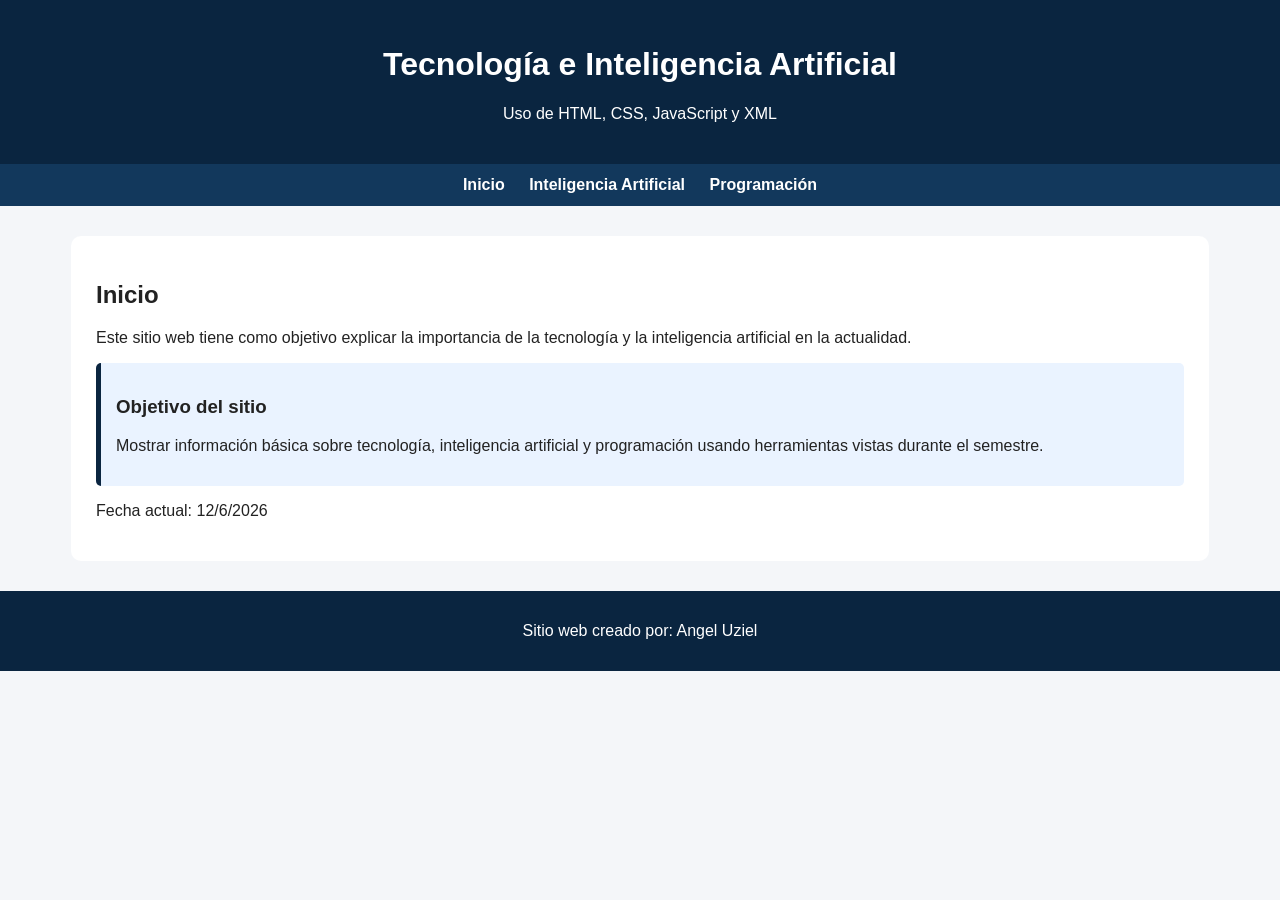
==== index.html @ b0e06235 "Primer avance" ====
<!DOCTYPE html>
<html lang="es">
<head>
    <meta charset="UTF-8">
    <title>Inicio - Tecnología e IA</title>
    <link rel="stylesheet" href="style.css">
    <script src="script.js"></script>
</head>
<body onload="mostrarFecha()">

<header>
    <h1>Tecnología e Inteligencia Artificial</h1>
    <p>Uso de HTML, CSS, JavaScript y XML</p>
</header>

<nav>
    <a href="index.html">Inicio</a>
    <a href="ia.html">Inteligencia Artificial</a>
    <a href="programacion.html">Programación</a>
</nav>

<main>
    <h2>Inicio</h2>

    <p>
        Este sitio web tiene como objetivo explicar la importancia de la tecnología
        y la inteligencia artificial en la actualidad.
    </p>

    <div class="card">
        <h3>Objetivo del sitio</h3>
        <p>
            Mostrar información básica sobre tecnología, inteligencia artificial
            y programación usando herramientas vistas durante el semestre.
        </p>
    </div>

    <p id="fecha"></p>
</main>

<footer>
    <p>Sitio web creado por: Angel Uziel</p>
</footer>

</body>
</html>
---- style.css ----
body {
    margin: 0;
    font-family: Arial, sans-serif;
    background-color: #f4f6f9;
    color: #222;
}

header {
    background-color: #0a2540;
    color: white;
    text-align: center;
    padding: 25px;
}

nav {
    background-color: #12385c;
    text-align: center;
    padding: 12px;
}

nav a {
    color: white;
    text-decoration: none;
    margin: 10px;
    font-weight: bold;
}

nav a:hover {
    color: #00d4ff;
}

main {
    width: 85%;
    margin: 30px auto;
    background-color: white;
    padding: 25px;
    border-radius: 10px;
}

.card {
    background-color: #eaf3ff;
    padding: 15px;
    margin: 15px 0;
    border-left: 5px solid #0a2540;
    border-radius: 5px;
}

button {
    background-color: #0a2540;
    color: white;
    border: none;
    padding: 10px 15px;
    cursor: pointer;
    border-radius: 5px;
}

button:hover {
    background-color: #0066aa;
}

footer {
    background-color: #0a2540;
    color: white;
    text-align: center;
    padding: 15px;
    margin-top: 30px;
}
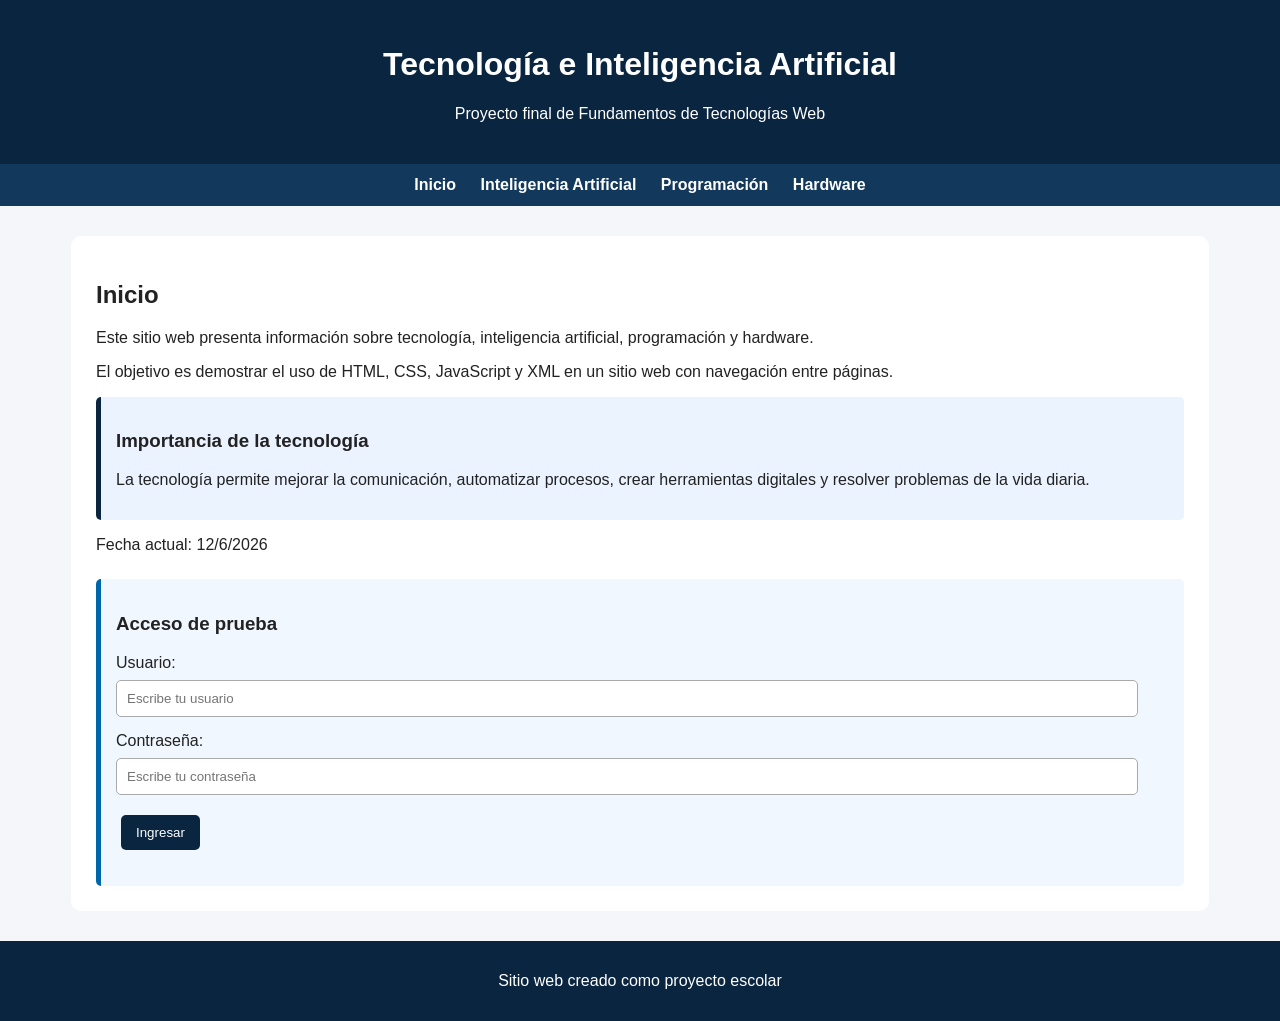
==== commit 20b31267: "Agregadas páginas de hardware y mejoras" ====
--- a/index.html
+++ b/index.html
@@ -10,36 +10,58 @@
 
 <header>
     <h1>Tecnología e Inteligencia Artificial</h1>
-    <p>Uso de HTML, CSS, JavaScript y XML</p>
+    <p>Proyecto final de Fundamentos de Tecnologías Web</p>
 </header>
 
 <nav>
     <a href="index.html">Inicio</a>
     <a href="ia.html">Inteligencia Artificial</a>
     <a href="programacion.html">Programación</a>
+    <a href="hardware.html">Hardware</a>
 </nav>
 
 <main>
-    <h2>Inicio</h2>
+    <article>
+        <h2>Inicio</h2>
 
-    <p>
-        Este sitio web tiene como objetivo explicar la importancia de la tecnología
-        y la inteligencia artificial en la actualidad.
-    </p>
+        <p>
+            Este sitio web presenta información sobre tecnología, inteligencia artificial,
+            programación y hardware.
+        </p>
 
-    <div class="card">
-        <h3>Objetivo del sitio</h3>
         <p>
-            Mostrar información básica sobre tecnología, inteligencia artificial
-            y programación usando herramientas vistas durante el semestre.
+            El objetivo es demostrar el uso de HTML, CSS, JavaScript y XML en un sitio web
+            con navegación entre páginas.
         </p>
-    </div>
 
-    <p id="fecha"></p>
+        <div class="card">
+            <h3>Importancia de la tecnología</h3>
+            <p>
+                La tecnología permite mejorar la comunicación, automatizar procesos,
+                crear herramientas digitales y resolver problemas de la vida diaria.
+            </p>
+        </div>
+
+        <p id="fecha"></p>
+    </article>
+
+    <aside>
+        <h3>Acceso de prueba</h3>
+
+        <label for="usuario">Usuario:</label>
+        <input type="text" id="usuario" placeholder="Escribe tu usuario">
+
+        <label for="password">Contraseña:</label>
+        <input type="password" id="password" placeholder="Escribe tu contraseña">
+
+        <button onclick="validarUsuario()">Ingresar</button>
+
+        <p id="mensajeLogin"></p>
+    </aside>
 </main>
 
 <footer>
-    <p>Sitio web creado por: Angel Uziel</p>
+    <p>Sitio web creado como proyecto escolar</p>
 </footer>
 
 </body>
--- a/style.css
+++ b/style.css
@@ -37,6 +37,17 @@
     border-radius: 10px;
 }
 
+article {
+    margin-bottom: 25px;
+}
+
+aside {
+    background-color: #f0f7ff;
+    padding: 15px;
+    border-left: 5px solid #0066aa;
+    border-radius: 5px;
+}
+
 .card {
     background-color: #eaf3ff;
     padding: 15px;
@@ -52,10 +63,20 @@
     padding: 10px 15px;
     cursor: pointer;
     border-radius: 5px;
+    margin: 5px;
 }
 
 button:hover {
     background-color: #0066aa;
+}
+
+input {
+    display: block;
+    width: 95%;
+    padding: 10px;
+    margin: 8px 0 15px 0;
+    border: 1px solid #aaa;
+    border-radius: 5px;
 }
 
 footer {
@@ -64,4 +85,24 @@
     text-align: center;
     padding: 15px;
     margin-top: 30px;
+}
+
+#mensajeLogin {
+    font-weight: bold;
+}
+
+@media screen and (max-width: 768px) {
+    nav a {
+        display: block;
+        margin: 10px 0;
+    }
+
+    main {
+        width: 95%;
+        padding: 15px;
+    }
+
+    button {
+        width: 100%;
+    }
 }
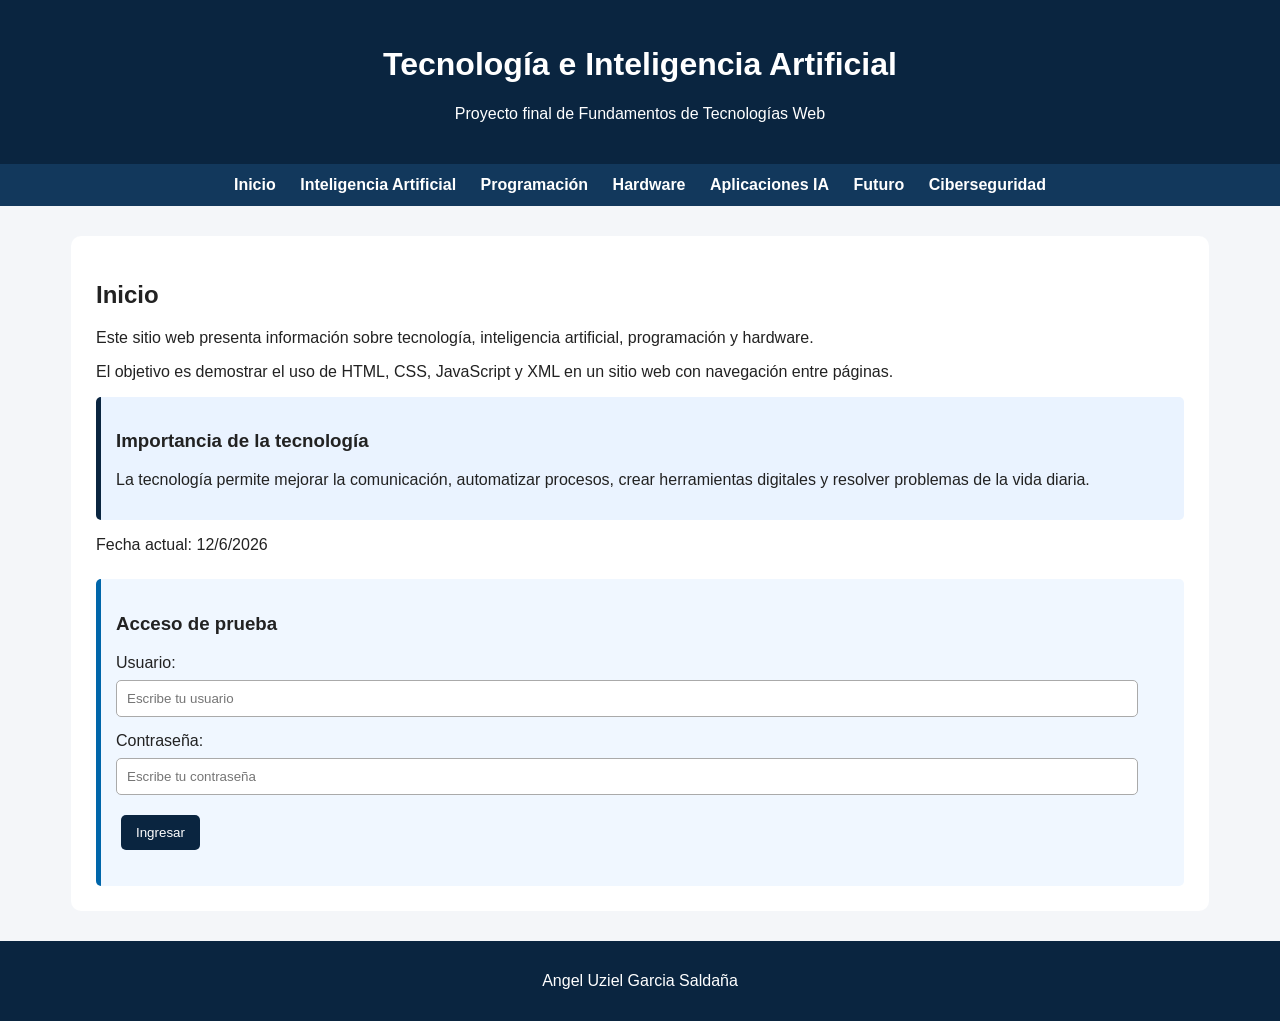
==== commit 4ab901c8: "Terminacion de todas las páginas" ====
--- a/index.html
+++ b/index.html
@@ -18,6 +18,9 @@
     <a href="ia.html">Inteligencia Artificial</a>
     <a href="programacion.html">Programación</a>
     <a href="hardware.html">Hardware</a>
+    <a href="aplicaciones.html">Aplicaciones IA</a>
+    <a href="futuro.html">Futuro</a>
+    <a href="ciberseguridad.html">Ciberseguridad</a>
 </nav>
 
 <main>
@@ -61,7 +64,7 @@
 </main>
 
 <footer>
-    <p>Sitio web creado como proyecto escolar</p>
+    <p>Angel Uziel Garcia Saldaña</p>
 </footer>
 
 </body>
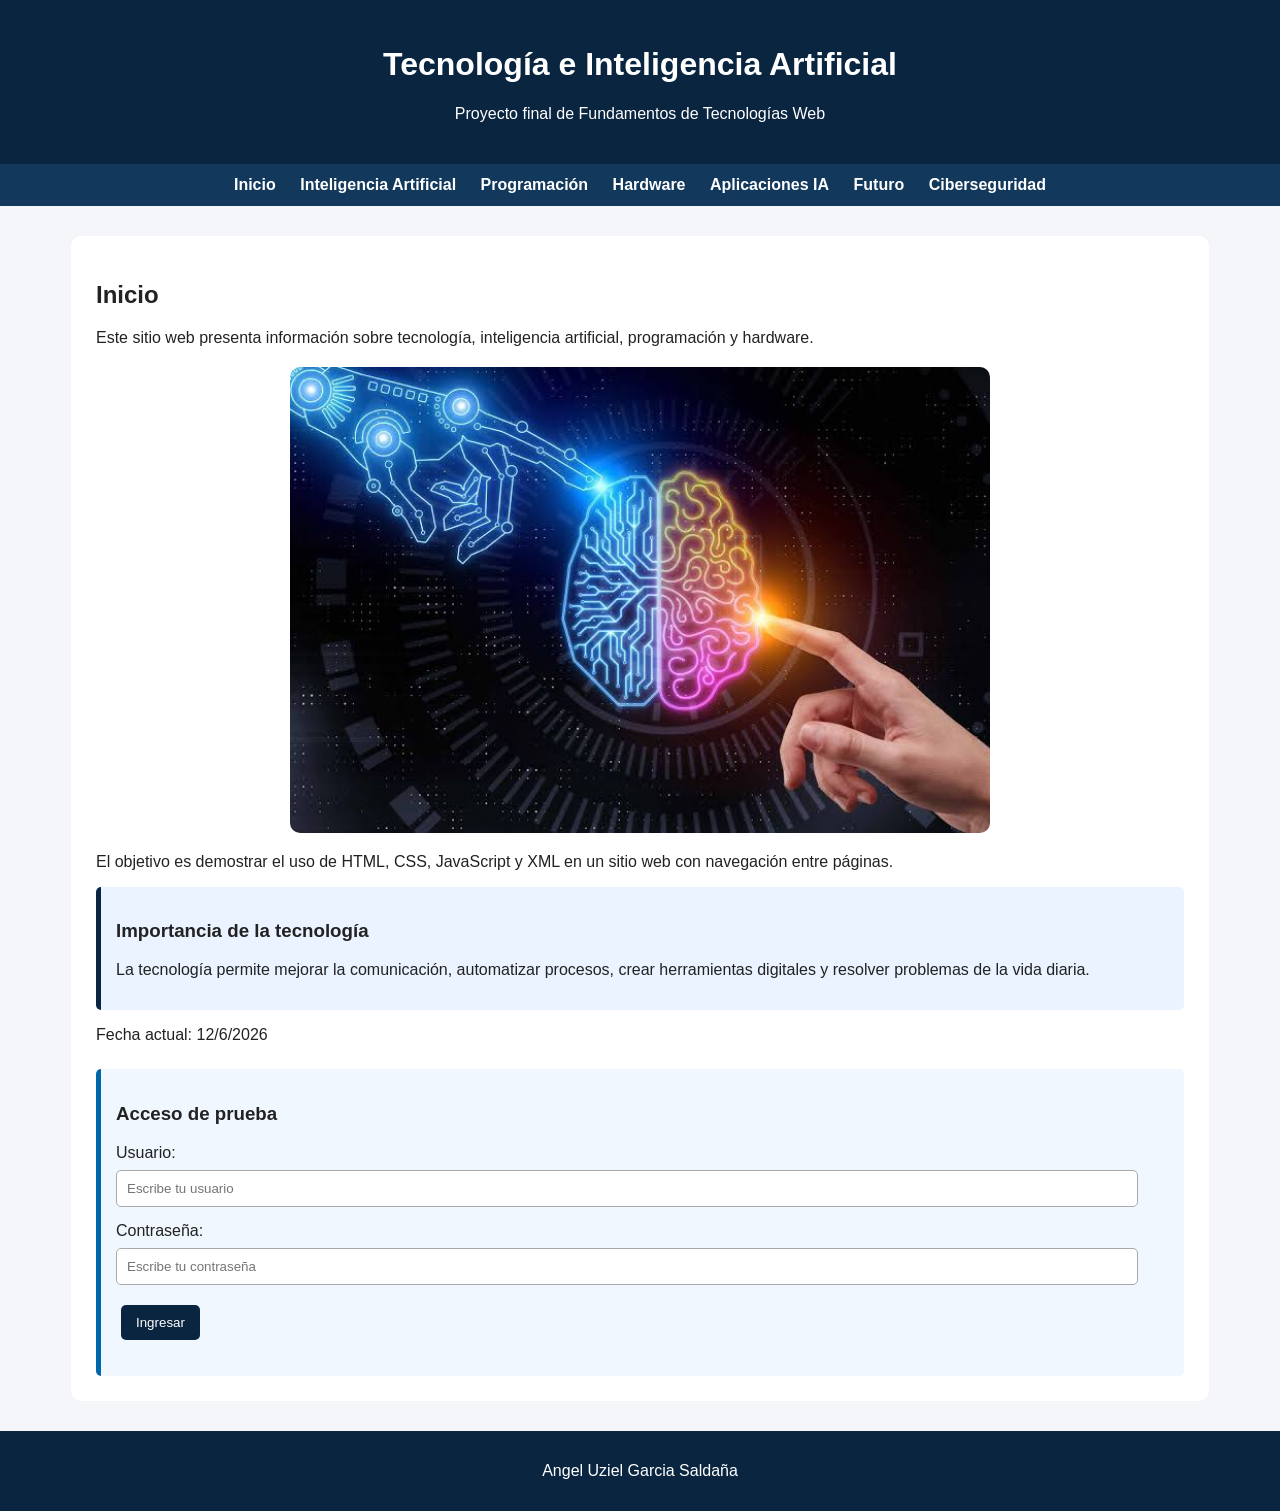
==== commit c85f626f: "Version final" ====
--- a/index.html
+++ b/index.html
@@ -1,71 +1,78 @@
 <!DOCTYPE html>
 <html lang="es">
+
 <head>
     <meta charset="UTF-8">
     <title>Inicio - Tecnología e IA</title>
     <link rel="stylesheet" href="style.css">
     <script src="script.js"></script>
 </head>
+
 <body onload="mostrarFecha()">
 
-<header>
-    <h1>Tecnología e Inteligencia Artificial</h1>
-    <p>Proyecto final de Fundamentos de Tecnologías Web</p>
-</header>
+    <header>
+        <h1>Tecnología e Inteligencia Artificial</h1>
+        <p>Proyecto final de Fundamentos de Tecnologías Web</p>
+    </header>
 
-<nav>
-    <a href="index.html">Inicio</a>
-    <a href="ia.html">Inteligencia Artificial</a>
-    <a href="programacion.html">Programación</a>
-    <a href="hardware.html">Hardware</a>
-    <a href="aplicaciones.html">Aplicaciones IA</a>
-    <a href="futuro.html">Futuro</a>
-    <a href="ciberseguridad.html">Ciberseguridad</a>
-</nav>
+    <nav>
+        <a href="index.html">Inicio</a>
+        <a href="ia.html">Inteligencia Artificial</a>
+        <a href="programacion.html">Programación</a>
+        <a href="hardware.html">Hardware</a>
+        <a href="aplicaciones.html">Aplicaciones IA</a>
+        <a href="futuro.html">Futuro</a>
+        <a href="ciberseguridad.html">Ciberseguridad</a>
+    </nav>
 
-<main>
-    <article>
-        <h2>Inicio</h2>
+    <main>
+        <article>
+            <h2>Inicio</h2>
 
-        <p>
-            Este sitio web presenta información sobre tecnología, inteligencia artificial,
-            programación y hardware.
-        </p>
+            <p>
+                Este sitio web presenta información sobre tecnología, inteligencia artificial,
+                programación y hardware.
+            </p>
 
-        <p>
-            El objetivo es demostrar el uso de HTML, CSS, JavaScript y XML en un sitio web
-            con navegación entre páginas.
-        </p>
 
-        <div class="card">
-            <h3>Importancia de la tecnología</h3>
+            <img src="imagenes/index.jfif" alt="Tecnología moderna e inteligencia artificial" class="imagen">
+
+
             <p>
-                La tecnología permite mejorar la comunicación, automatizar procesos,
-                crear herramientas digitales y resolver problemas de la vida diaria.
+                El objetivo es demostrar el uso de HTML, CSS, JavaScript y XML en un sitio web
+                con navegación entre páginas.
             </p>
-        </div>
 
-        <p id="fecha"></p>
-    </article>
+            <div class="card">
+                <h3>Importancia de la tecnología</h3>
+                <p>
+                    La tecnología permite mejorar la comunicación, automatizar procesos,
+                    crear herramientas digitales y resolver problemas de la vida diaria.
+                </p>
+            </div>
 
-    <aside>
-        <h3>Acceso de prueba</h3>
+            <p id="fecha"></p>
+        </article>
 
-        <label for="usuario">Usuario:</label>
-        <input type="text" id="usuario" placeholder="Escribe tu usuario">
+        <aside>
+            <h3>Acceso de prueba</h3>
 
-        <label for="password">Contraseña:</label>
-        <input type="password" id="password" placeholder="Escribe tu contraseña">
+            <label for="usuario">Usuario:</label>
+            <input type="text" id="usuario" placeholder="Escribe tu usuario">
 
-        <button onclick="validarUsuario()">Ingresar</button>
+            <label for="password">Contraseña:</label>
+            <input type="password" id="password" placeholder="Escribe tu contraseña">
 
-        <p id="mensajeLogin"></p>
-    </aside>
-</main>
+            <button onclick="validarUsuario()">Ingresar</button>
 
-<footer>
-    <p>Angel Uziel Garcia Saldaña</p>
-</footer>
+            <p id="mensajeLogin"></p>
+        </aside>
+    </main>
+
+    <footer>
+        <p>Angel Uziel Garcia Saldaña</p>
+    </footer>
 
 </body>
+
 </html>
--- a/style.css
+++ b/style.css
@@ -105,4 +105,33 @@
     button {
         width: 100%;
     }
+}
+
+.imagen{
+    display:block;
+    width:100%;
+    max-width:700px;
+    margin:20px auto;
+    border-radius:10px;
+}
+
+table{
+    width:100%;
+    border-collapse:collapse;
+    margin-top:20px;
+}
+
+table th{
+    background:#0a2540;
+    color:white;
+    padding:10px;
+}
+
+table td{
+    border:1px solid #ccc;
+    padding:10px;
+}
+
+table tr:nth-child(even){
+    background:#f2f2f2;
 }
